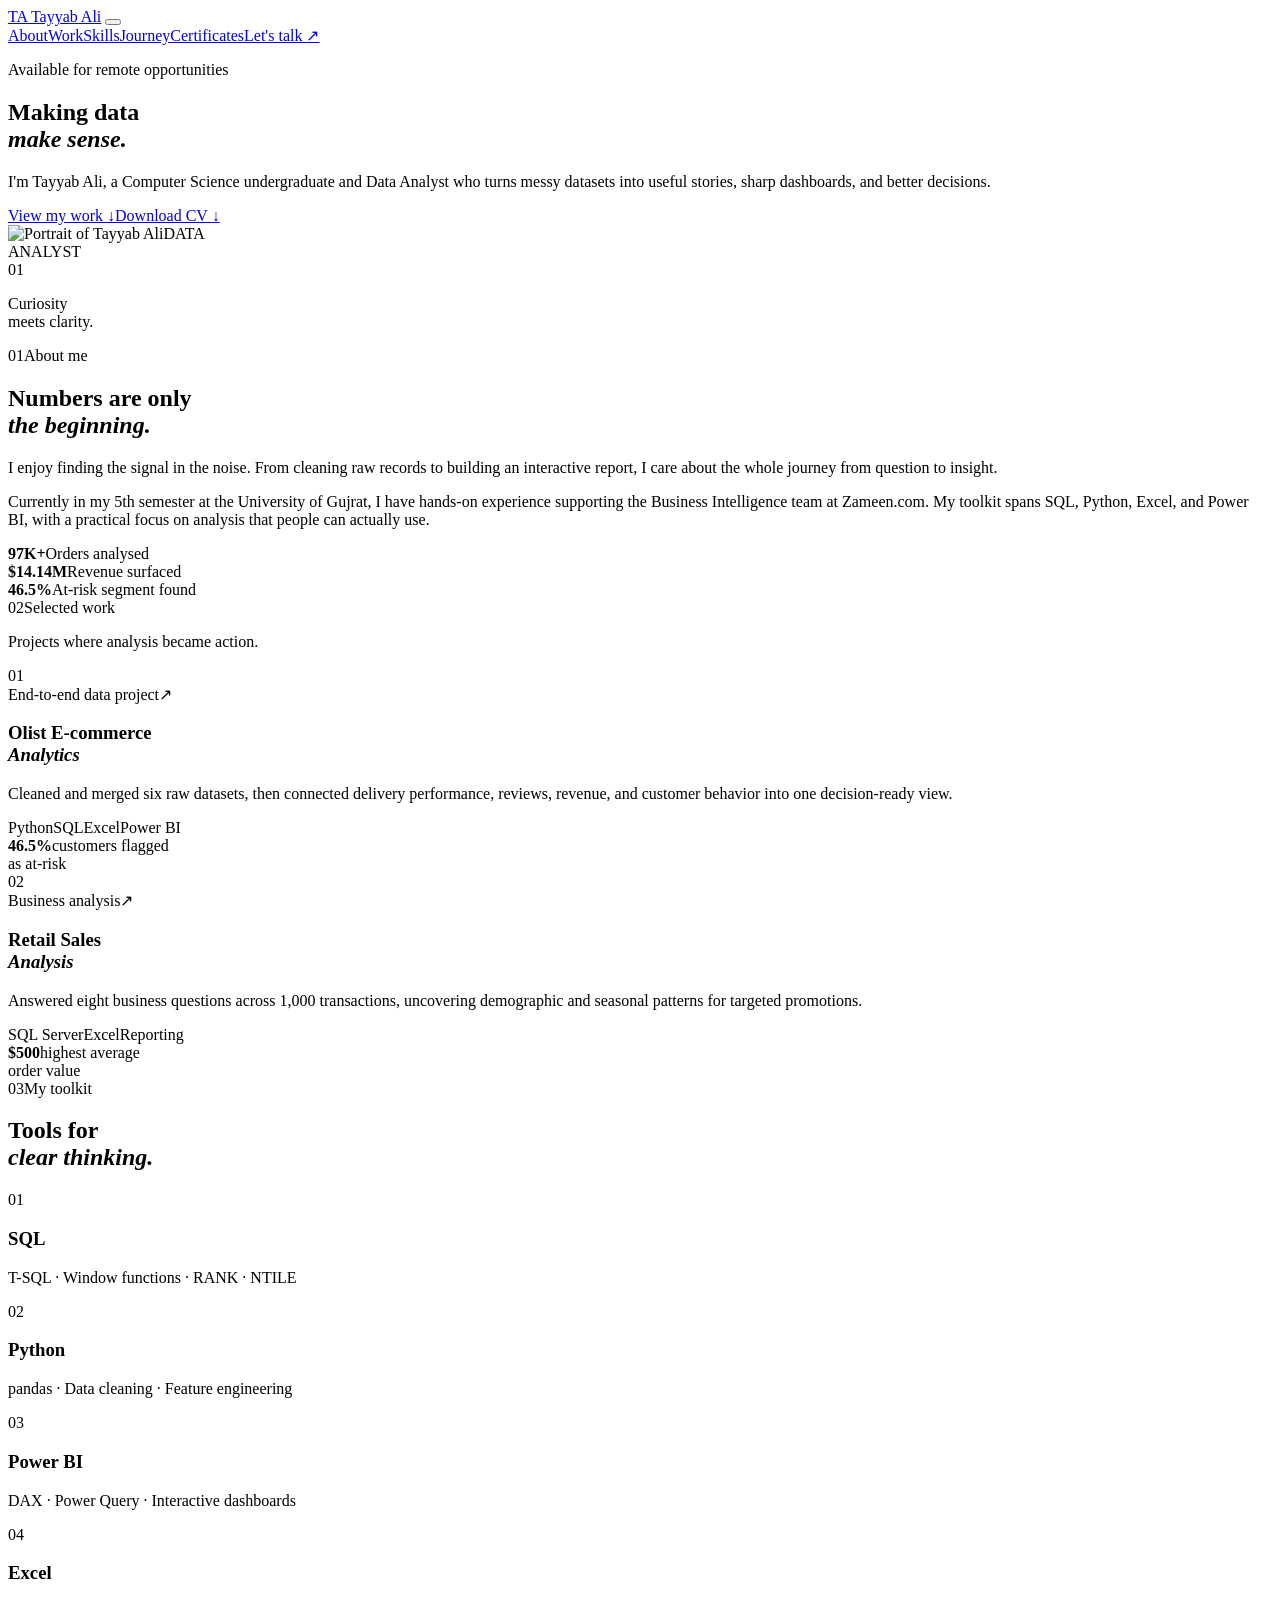
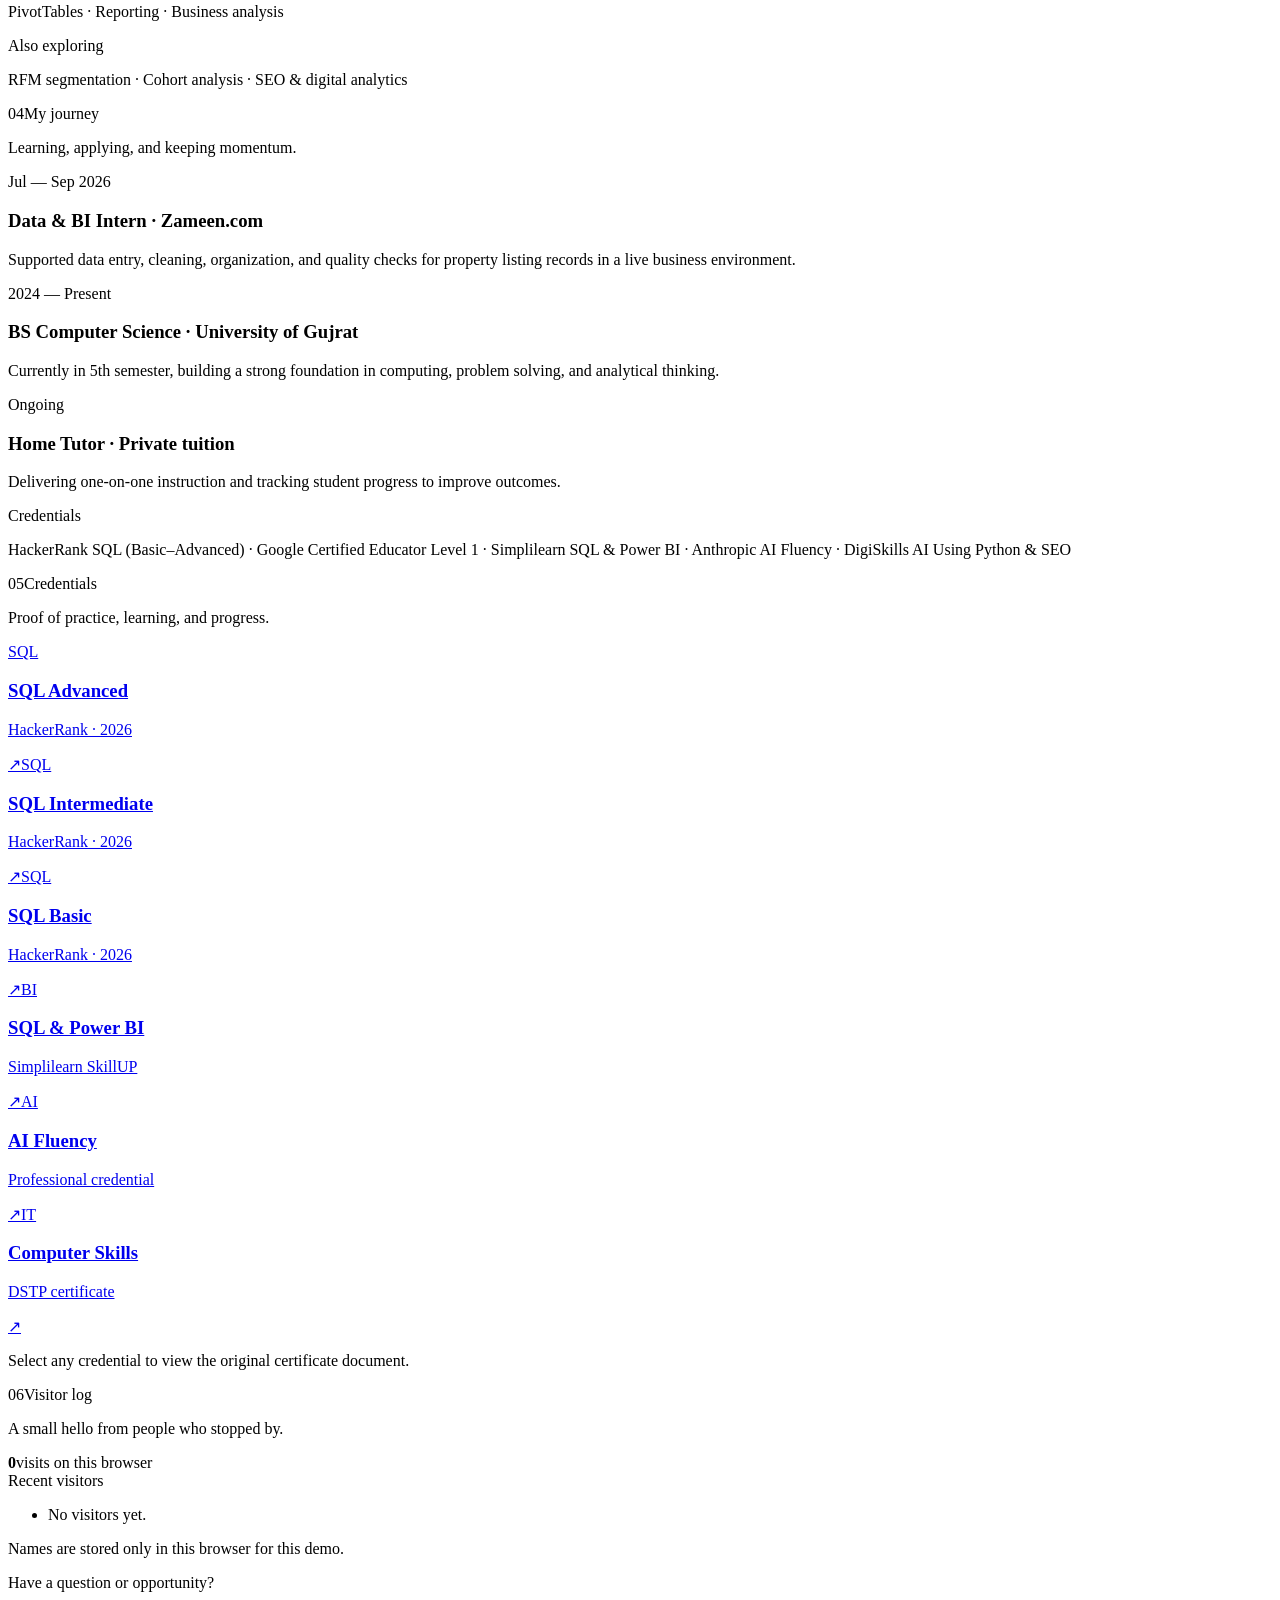
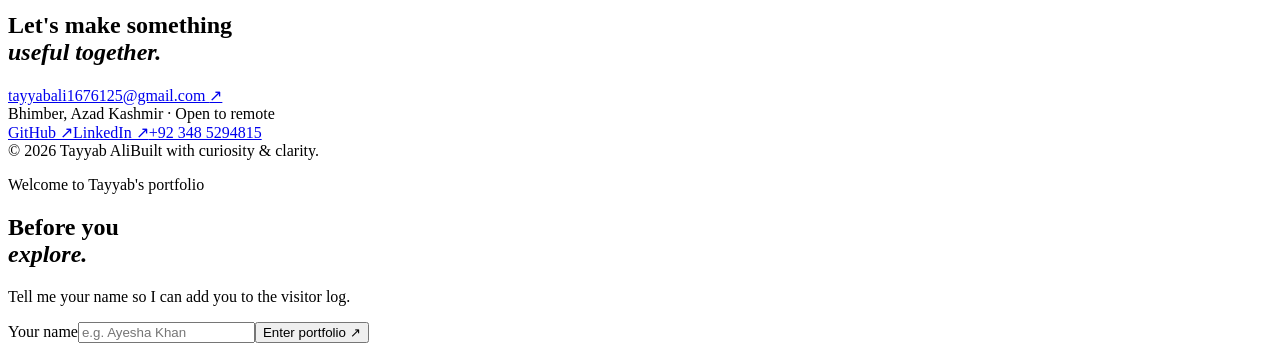
==== index.html @ 74855826 "Add files via upload" ====
<!doctype html>
<html lang="en">
<head>
  <meta charset="UTF-8">
  <meta name="viewport" content="width=device-width, initial-scale=1.0">
  <meta name="description" content="Tayyab Ali - Data Analyst portfolio. Turning business data into clear decisions with SQL, Python, Excel, and Power BI.">
  <title>Tayyab Ali | Data Analyst</title>
  <link rel="preconnect" href="https://fonts.googleapis.com">
  <link rel="preconnect" href="https://fonts.gstatic.com" crossorigin>
  <link href="https://fonts.googleapis.com/css2?family=DM+Mono:wght@400;500&family=Manrope:wght@400;500;600;700;800&display=swap" rel="stylesheet">
  <link rel="stylesheet" href="styles.css">
</head>
<body>
  <header class="site-header">
    <a class="brand" href="#top" aria-label="Tayyab Ali home"><span>TA</span> Tayyab Ali</a>
    <button class="menu-toggle" aria-label="Toggle navigation" aria-expanded="false"><span></span><span></span></button>
    <nav class="nav" aria-label="Primary navigation">
      <a href="#about">About</a><a href="#work">Work</a><a href="#skills">Skills</a><a href="#journey">Journey</a><a href="#certificates">Certificates</a><a class="nav-cta" href="#contact">Let's talk <span>↗</span></a>
    </nav>
  </header>

  <main id="top">
    <section class="hero section-grid">
      <div class="hero-copy reveal">
        <p class="eyebrow"><i></i> Available for remote opportunities</p>
        <h1>Making data<br><em>make sense.</em></h1>
        <p class="hero-intro">I'm Tayyab Ali, a Computer Science undergraduate and Data Analyst who turns messy datasets into useful stories, sharp dashboards, and better decisions.</p>
        <div class="hero-actions"><a class="button button-dark" href="#work">View my work <span>↓</span></a><a class="text-link" href="Tayyab-Ali-CV.txt" download>Download CV <span>↓</span></a></div>
      </div>
      <div class="hero-aside reveal reveal-delay">
        <div class="portrait"><img src="assets/profile.webp" alt="Portrait of Tayyab Ali"><span class="portrait-label">DATA<br>ANALYST</span></div>
        <div class="hero-note"><span>01</span><p>Curiosity<br>meets clarity.</p></div>
      </div>
    </section>

    <section id="about" class="about section-grid section-pad">
      <div class="section-label"><span>01</span><span>About me</span></div>
      <div class="about-content reveal"><h2>Numbers are only<br><em>the beginning.</em></h2><p class="lead">I enjoy finding the signal in the noise. From cleaning raw records to building an interactive report, I care about the whole journey from question to insight.</p><p>Currently in my 5th semester at the University of Gujrat, I have hands-on experience supporting the Business Intelligence team at Zameen.com. My toolkit spans SQL, Python, Excel, and Power BI, with a practical focus on analysis that people can actually use.</p><div class="facts"><div><strong>97K+</strong><span>Orders analysed</span></div><div><strong>$14.14M</strong><span>Revenue surfaced</span></div><div><strong>46.5%</strong><span>At-risk segment found</span></div></div></div>
    </section>

    <section id="work" class="work section-pad">
      <div class="section-heading"><div class="section-label"><span>02</span><span>Selected work</span></div><p>Projects where analysis became action.</p></div>
      <div class="project-list">
        <article class="project-card project-feature reveal"><div class="project-number">01</div><div class="project-main"><div class="project-top"><span class="project-type">End-to-end data project</span><span class="project-arrow">↗</span></div><h3>Olist E-commerce<br><em>Analytics</em></h3><p>Cleaned and merged six raw datasets, then connected delivery performance, reviews, revenue, and customer behavior into one decision-ready view.</p><div class="tags"><span>Python</span><span>SQL</span><span>Excel</span><span>Power BI</span></div></div><div class="project-stat"><strong>46.5%</strong><span>customers flagged<br>as at-risk</span></div></article>
        <article class="project-card reveal"><div class="project-number">02</div><div class="project-main"><div class="project-top"><span class="project-type">Business analysis</span><span class="project-arrow">↗</span></div><h3>Retail Sales<br><em>Analysis</em></h3><p>Answered eight business questions across 1,000 transactions, uncovering demographic and seasonal patterns for targeted promotions.</p><div class="tags"><span>SQL Server</span><span>Excel</span><span>Reporting</span></div></div><div class="project-stat"><strong>$500</strong><span>highest average<br>order value</span></div></article>
      </div>
    </section>

    <section id="skills" class="skills section-grid section-pad"><div class="section-label"><span>03</span><span>My toolkit</span></div><div class="skills-content reveal"><h2>Tools for<br><em>clear thinking.</em></h2><div class="skill-grid"><div class="skill-item"><span>01</span><h3>SQL</h3><p>T-SQL · Window functions · RANK · NTILE</p></div><div class="skill-item"><span>02</span><h3>Python</h3><p>pandas · Data cleaning · Feature engineering</p></div><div class="skill-item"><span>03</span><h3>Power BI</h3><p>DAX · Power Query · Interactive dashboards</p></div><div class="skill-item"><span>04</span><h3>Excel</h3><p>PivotTables · Reporting · Business analysis</p></div></div><div class="skill-foot"><span>Also exploring</span><p>RFM segmentation · Cohort analysis · SEO & digital analytics</p></div></div></section>

    <section id="journey" class="journey section-pad"><div class="section-heading"><div class="section-label"><span>04</span><span>My journey</span></div><p>Learning, applying, and keeping momentum.</p></div><div class="timeline"><div class="timeline-item reveal"><div class="timeline-date">Jul — Sep 2026</div><div><h3>Data & BI Intern <span>· Zameen.com</span></h3><p>Supported data entry, cleaning, organization, and quality checks for property listing records in a live business environment.</p></div></div><div class="timeline-item reveal"><div class="timeline-date">2024 — Present</div><div><h3>BS Computer Science <span>· University of Gujrat</span></h3><p>Currently in 5th semester, building a strong foundation in computing, problem solving, and analytical thinking.</p></div></div><div class="timeline-item reveal"><div class="timeline-date">Ongoing</div><div><h3>Home Tutor <span>· Private tuition</span></h3><p>Delivering one-on-one instruction and tracking student progress to improve outcomes.</p></div></div></div><div class="certifications"><span>Credentials</span><p>HackerRank SQL (Basic–Advanced) · Google Certified Educator Level 1 · Simplilearn SQL & Power BI · Anthropic AI Fluency · DigiSkills AI Using Python & SEO</p></div></section>

    <section id="certificates" class="certificates-section section-pad"><div class="section-heading"><div class="section-label"><span>05</span><span>Credentials</span></div><p>Proof of practice, learning, and progress.</p></div><div class="certificate-grid"><a class="certificate-card reveal" href="assets/certificates/sql_advanced%20certificate.pdf" target="_blank"><span class="certificate-icon">SQL</span><div><h3>SQL Advanced</h3><p>HackerRank · 2026</p></div><span class="certificate-arrow">↗</span></a><a class="certificate-card reveal" href="assets/certificates/sql_intermediate%20certificate.pdf" target="_blank"><span class="certificate-icon">SQL</span><div><h3>SQL Intermediate</h3><p>HackerRank · 2026</p></div><span class="certificate-arrow">↗</span></a><a class="certificate-card reveal" href="assets/certificates/sql_basic%20certificate.pdf" target="_blank"><span class="certificate-icon">SQL</span><div><h3>SQL Basic</h3><p>HackerRank · 2026</p></div><span class="certificate-arrow">↗</span></a><a class="certificate-card reveal" href="assets/certificates/certificate-h7gtkmq24g4x-1787638361.pdf" target="_blank"><span class="certificate-icon">BI</span><div><h3>SQL & Power BI</h3><p>Simplilearn SkillUP</p></div><span class="certificate-arrow">↗</span></a><a class="certificate-card reveal" href="assets/certificates/10654270_11001228_1787763494050.pdf" target="_blank"><span class="certificate-icon">AI</span><div><h3>AI Fluency</h3><p>Professional credential</p></div><span class="certificate-arrow">↗</span></a><a class="certificate-card reveal" href="assets/certificates/DSTP_Certificate_%20DQWJHRJMK.pdf" target="_blank"><span class="certificate-icon">IT</span><div><h3>Computer Skills</h3><p>DSTP certificate</p></div><span class="certificate-arrow">↗</span></a></div><p class="certificate-note">Select any credential to view the original certificate document.</p></section>
    <section id="visitors" class="visitors section-pad"><div class="section-heading"><div class="section-label"><span>06</span><span>Visitor log</span></div><p>A small hello from people who stopped by.</p></div><div class="visitor-panel reveal"><div class="visitor-total"><strong id="visit-count">0</strong><span>visits on this browser</span></div><div class="visitor-list-wrap"><span class="visitor-caption">Recent visitors</span><ul id="visitor-list"><li>No visitors yet.</li></ul></div><p class="visitor-note">Names are stored only in this browser for this demo.</p></div></section>
    <section id="contact" class="contact section-pad"><div class="contact-inner reveal"><p class="eyebrow"><i></i> Have a question or opportunity?</p><h2>Let's make something<br><em>useful together.</em></h2><a class="email-link" href="mailto:tayyabali1676125@gmail.com">tayyabali1676125@gmail.com <span>↗</span></a><div class="contact-meta"><span>Bhimber, Azad Kashmir · Open to remote</span><div><a href="https://github.com/Tayyabali-analyst" target="_blank" rel="noreferrer">GitHub ↗</a><a href="https://linkedin.com/in/tayyab-ali-analyst" target="_blank" rel="noreferrer">LinkedIn ↗</a><a href="tel:+923485294815">+92 348 5294815</a></div></div></div></section>
  </main>
  <footer><span>© 2026 Tayyab Ali</span><span>Built with curiosity & clarity.</span></footer>
  <div class="welcome-gate" id="welcome-gate" role="dialog" aria-modal="true" aria-labelledby="welcome-title"><div class="welcome-card"><p class="eyebrow"><i></i> Welcome to Tayyab's portfolio</p><h2 id="welcome-title">Before you<br><em>explore.</em></h2><p>Tell me your name so I can add you to the visitor log.</p><form id="visitor-form"><label for="visitor-name">Your name</label><input id="visitor-name" name="visitorName" type="text" maxlength="40" autocomplete="name" placeholder="e.g. Ayesha Khan" required><button class="button button-dark" type="submit">Enter portfolio <span>↗</span></button></form></div></div>
  <script src="script.js"></script>
</body>
</html>
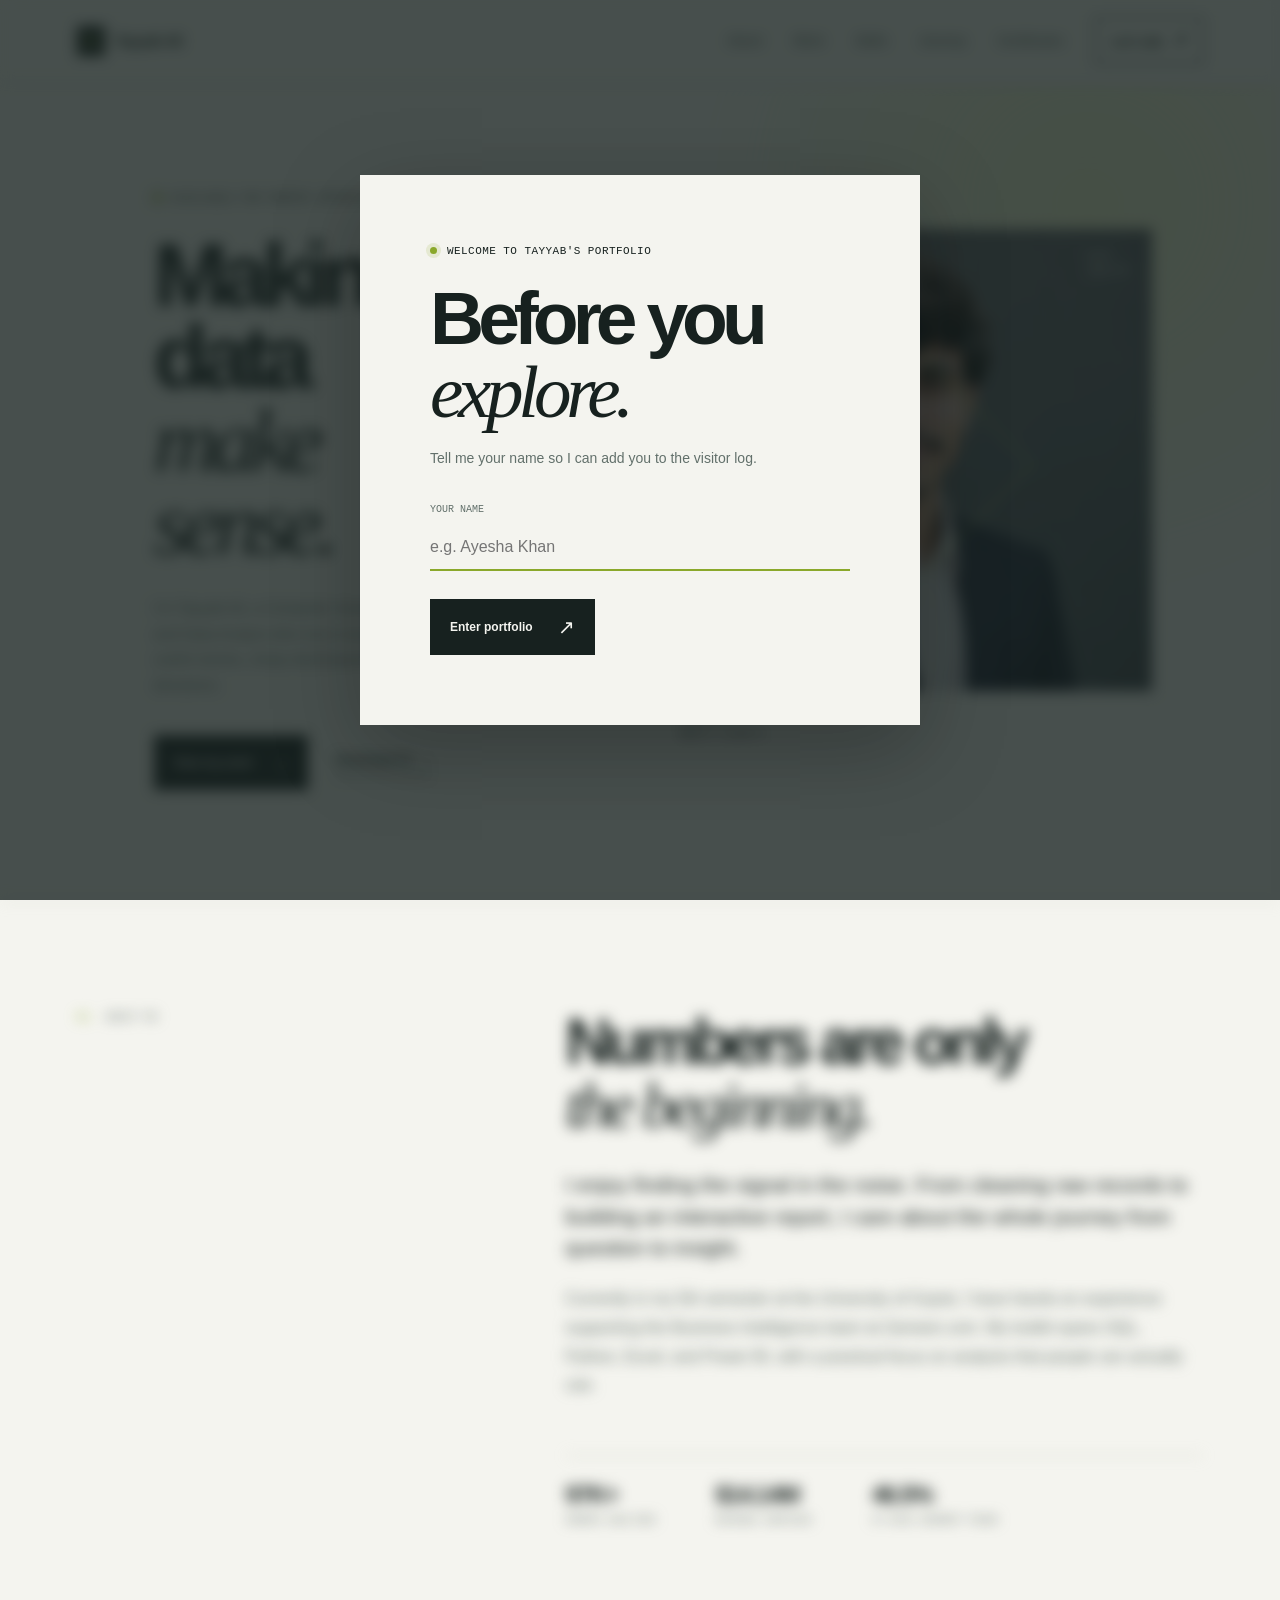
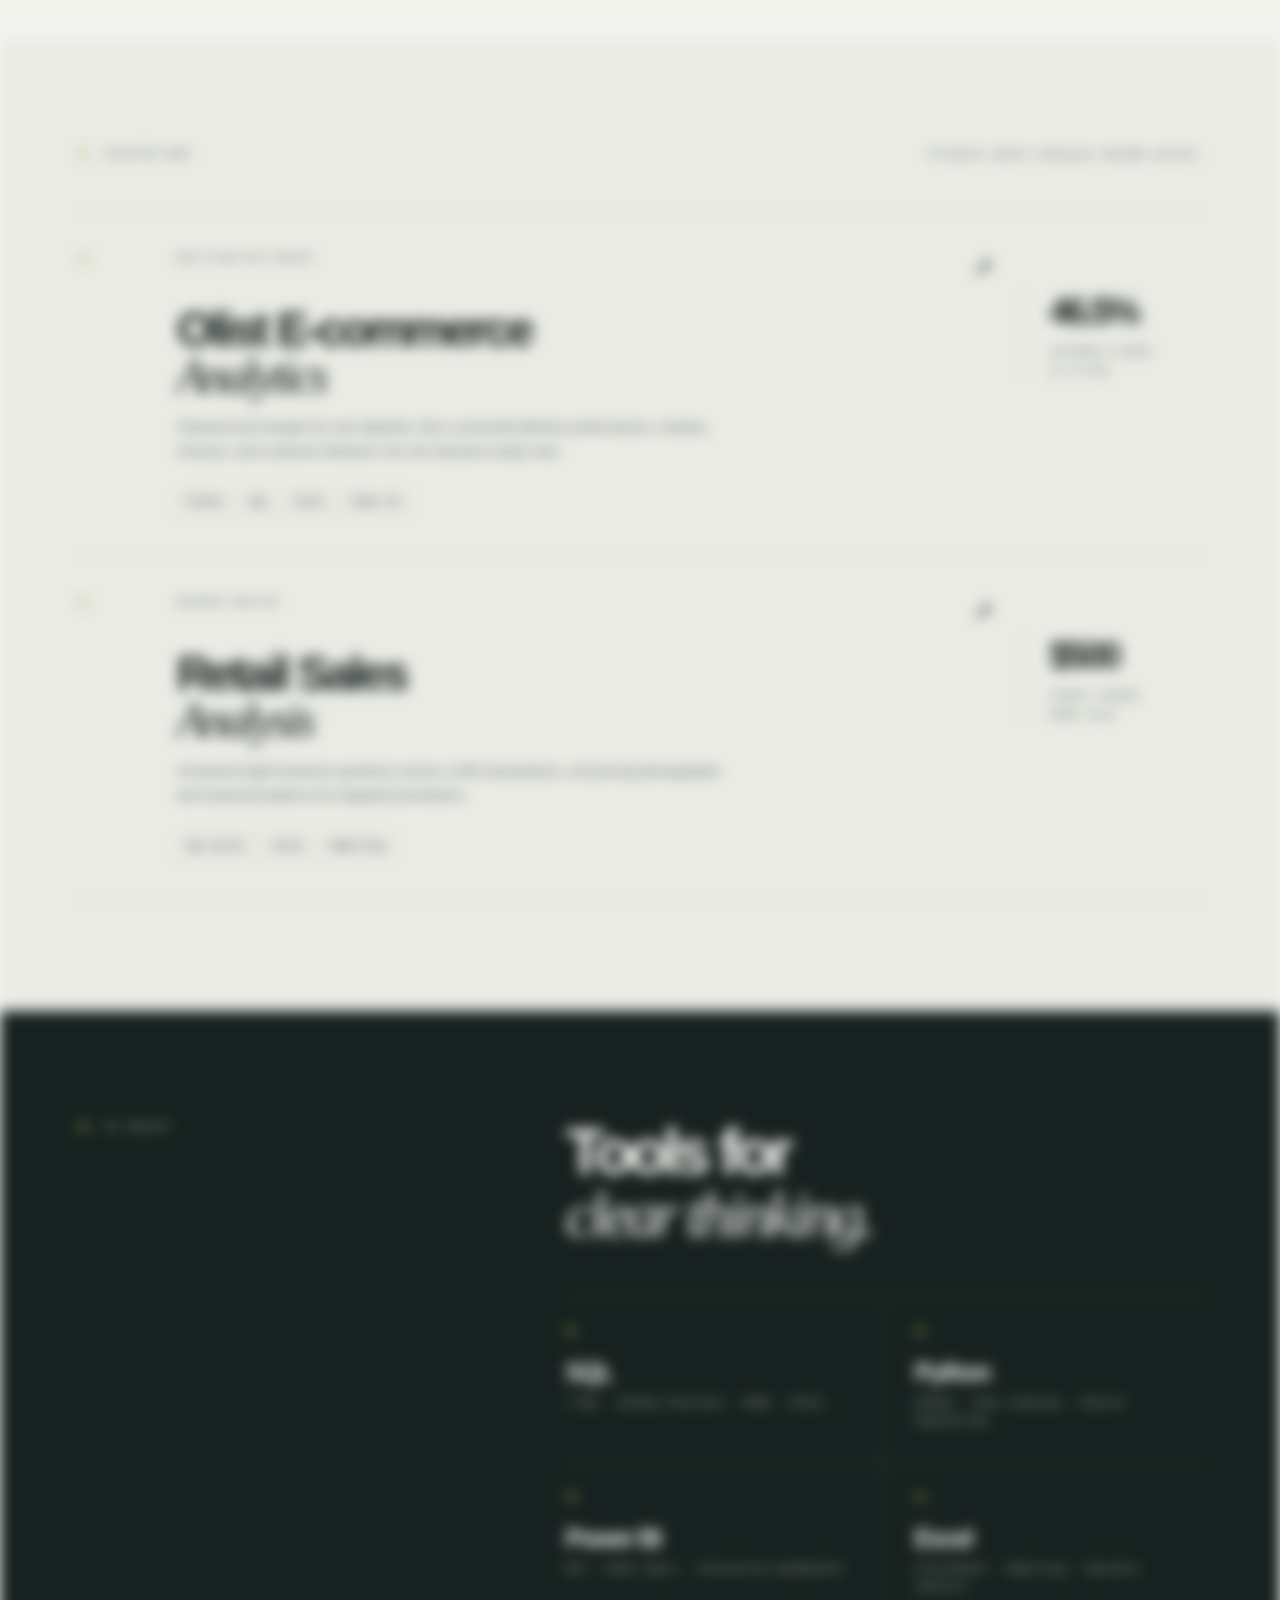
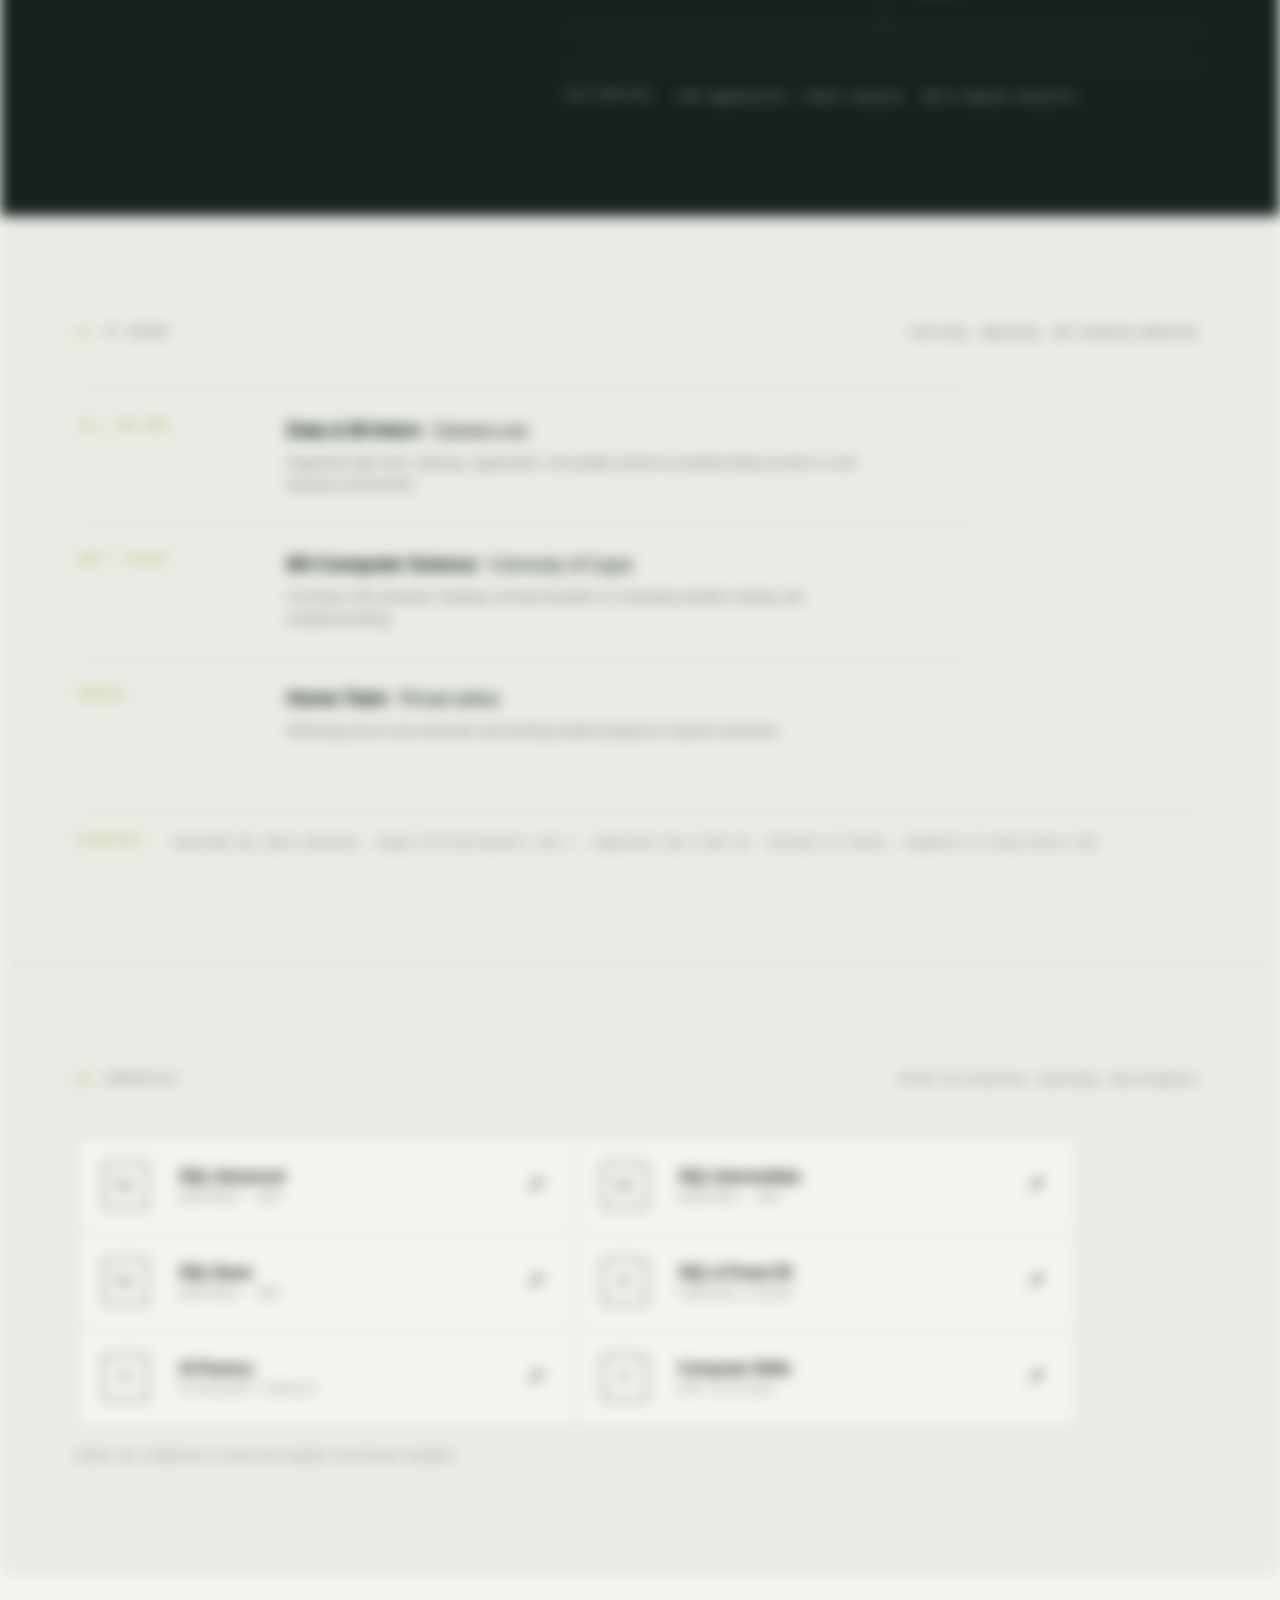
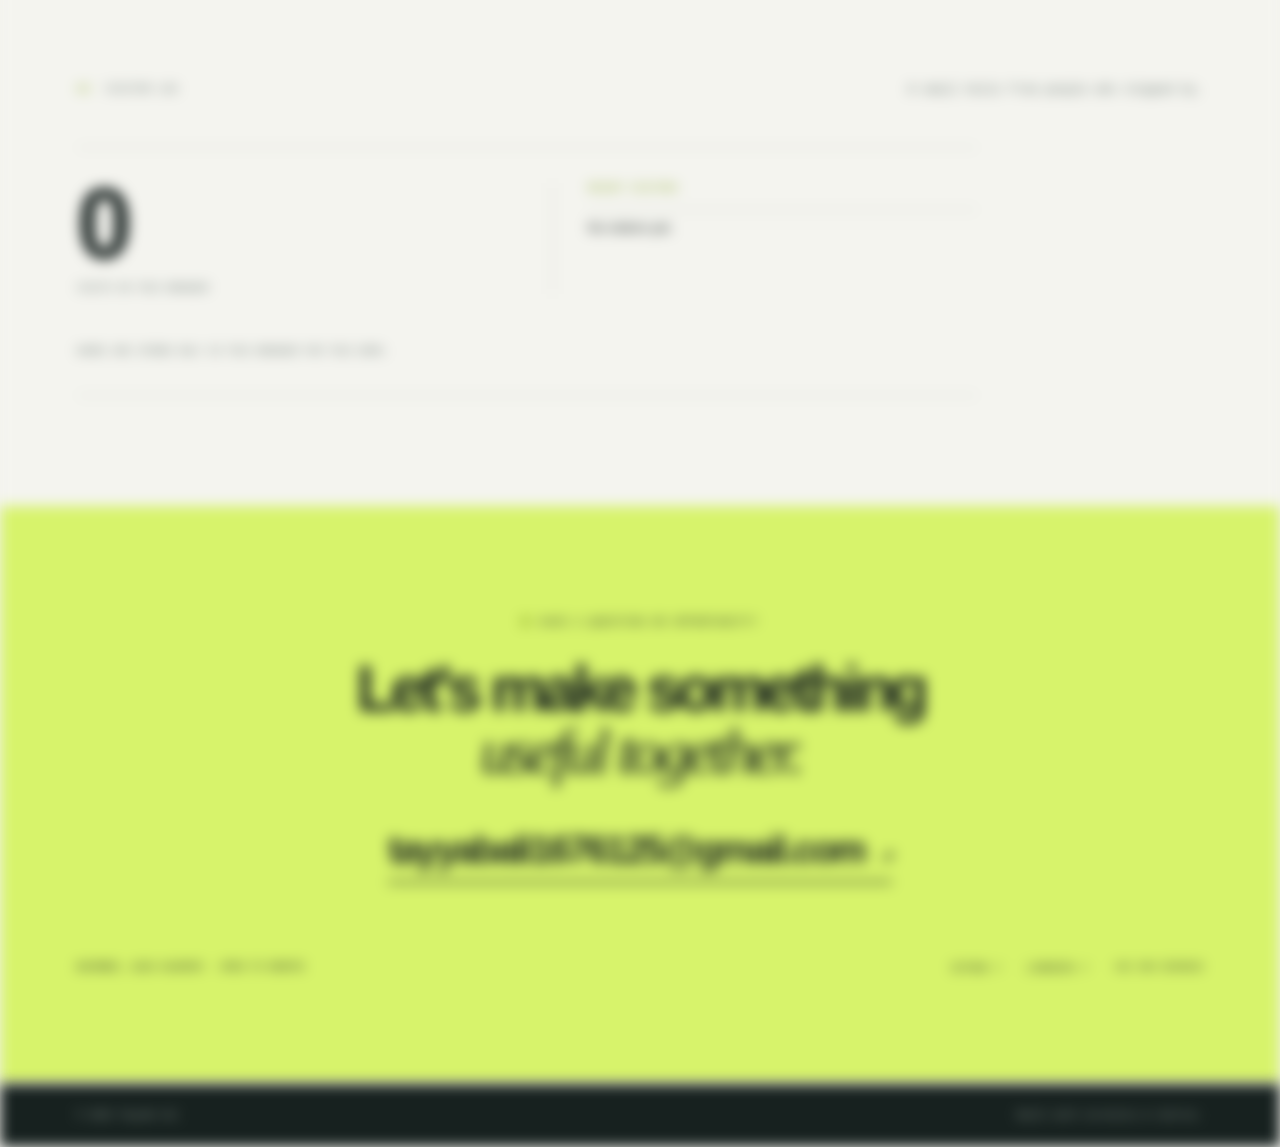
==== commit 1403a22a: "Add dynamic content and admin CMS" ====
--- a/index.html
+++ b/index.html
@@ -1,61 +1,17 @@
-<!doctype html>
-<html lang="en">
-<head>
-  <meta charset="UTF-8">
-  <meta name="viewport" content="width=device-width, initial-scale=1.0">
-  <meta name="description" content="Tayyab Ali - Data Analyst portfolio. Turning business data into clear decisions with SQL, Python, Excel, and Power BI.">
-  <title>Tayyab Ali | Data Analyst</title>
-  <link rel="preconnect" href="https://fonts.googleapis.com">
-  <link rel="preconnect" href="https://fonts.gstatic.com" crossorigin>
-  <link href="https://fonts.googleapis.com/css2?family=DM+Mono:wght@400;500&family=Manrope:wght@400;500;600;700;800&display=swap" rel="stylesheet">
-  <link rel="stylesheet" href="styles.css">
-</head>
-<body>
-  <header class="site-header">
-    <a class="brand" href="#top" aria-label="Tayyab Ali home"><span>TA</span> Tayyab Ali</a>
-    <button class="menu-toggle" aria-label="Toggle navigation" aria-expanded="false"><span></span><span></span></button>
-    <nav class="nav" aria-label="Primary navigation">
-      <a href="#about">About</a><a href="#work">Work</a><a href="#skills">Skills</a><a href="#journey">Journey</a><a href="#certificates">Certificates</a><a class="nav-cta" href="#contact">Let's talk <span>↗</span></a>
-    </nav>
-  </header>
-
-  <main id="top">
-    <section class="hero section-grid">
-      <div class="hero-copy reveal">
-        <p class="eyebrow"><i></i> Available for remote opportunities</p>
-        <h1>Making data<br><em>make sense.</em></h1>
-        <p class="hero-intro">I'm Tayyab Ali, a Computer Science undergraduate and Data Analyst who turns messy datasets into useful stories, sharp dashboards, and better decisions.</p>
-        <div class="hero-actions"><a class="button button-dark" href="#work">View my work <span>↓</span></a><a class="text-link" href="Tayyab-Ali-CV.txt" download>Download CV <span>↓</span></a></div>
-      </div>
-      <div class="hero-aside reveal reveal-delay">
-        <div class="portrait"><img src="assets/profile.webp" alt="Portrait of Tayyab Ali"><span class="portrait-label">DATA<br>ANALYST</span></div>
-        <div class="hero-note"><span>01</span><p>Curiosity<br>meets clarity.</p></div>
-      </div>
-    </section>
-
-    <section id="about" class="about section-grid section-pad">
-      <div class="section-label"><span>01</span><span>About me</span></div>
-      <div class="about-content reveal"><h2>Numbers are only<br><em>the beginning.</em></h2><p class="lead">I enjoy finding the signal in the noise. From cleaning raw records to building an interactive report, I care about the whole journey from question to insight.</p><p>Currently in my 5th semester at the University of Gujrat, I have hands-on experience supporting the Business Intelligence team at Zameen.com. My toolkit spans SQL, Python, Excel, and Power BI, with a practical focus on analysis that people can actually use.</p><div class="facts"><div><strong>97K+</strong><span>Orders analysed</span></div><div><strong>$14.14M</strong><span>Revenue surfaced</span></div><div><strong>46.5%</strong><span>At-risk segment found</span></div></div></div>
-    </section>
-
-    <section id="work" class="work section-pad">
-      <div class="section-heading"><div class="section-label"><span>02</span><span>Selected work</span></div><p>Projects where analysis became action.</p></div>
-      <div class="project-list">
-        <article class="project-card project-feature reveal"><div class="project-number">01</div><div class="project-main"><div class="project-top"><span class="project-type">End-to-end data project</span><span class="project-arrow">↗</span></div><h3>Olist E-commerce<br><em>Analytics</em></h3><p>Cleaned and merged six raw datasets, then connected delivery performance, reviews, revenue, and customer behavior into one decision-ready view.</p><div class="tags"><span>Python</span><span>SQL</span><span>Excel</span><span>Power BI</span></div></div><div class="project-stat"><strong>46.5%</strong><span>customers flagged<br>as at-risk</span></div></article>
-        <article class="project-card reveal"><div class="project-number">02</div><div class="project-main"><div class="project-top"><span class="project-type">Business analysis</span><span class="project-arrow">↗</span></div><h3>Retail Sales<br><em>Analysis</em></h3><p>Answered eight business questions across 1,000 transactions, uncovering demographic and seasonal patterns for targeted promotions.</p><div class="tags"><span>SQL Server</span><span>Excel</span><span>Reporting</span></div></div><div class="project-stat"><strong>$500</strong><span>highest average<br>order value</span></div></article>
-      </div>
-    </section>
-
-    <section id="skills" class="skills section-grid section-pad"><div class="section-label"><span>03</span><span>My toolkit</span></div><div class="skills-content reveal"><h2>Tools for<br><em>clear thinking.</em></h2><div class="skill-grid"><div class="skill-item"><span>01</span><h3>SQL</h3><p>T-SQL · Window functions · RANK · NTILE</p></div><div class="skill-item"><span>02</span><h3>Python</h3><p>pandas · Data cleaning · Feature engineering</p></div><div class="skill-item"><span>03</span><h3>Power BI</h3><p>DAX · Power Query · Interactive dashboards</p></div><div class="skill-item"><span>04</span><h3>Excel</h3><p>PivotTables · Reporting · Business analysis</p></div></div><div class="skill-foot"><span>Also exploring</span><p>RFM segmentation · Cohort analysis · SEO & digital analytics</p></div></div></section>
-
-    <section id="journey" class="journey section-pad"><div class="section-heading"><div class="section-label"><span>04</span><span>My journey</span></div><p>Learning, applying, and keeping momentum.</p></div><div class="timeline"><div class="timeline-item reveal"><div class="timeline-date">Jul — Sep 2026</div><div><h3>Data & BI Intern <span>· Zameen.com</span></h3><p>Supported data entry, cleaning, organization, and quality checks for property listing records in a live business environment.</p></div></div><div class="timeline-item reveal"><div class="timeline-date">2024 — Present</div><div><h3>BS Computer Science <span>· University of Gujrat</span></h3><p>Currently in 5th semester, building a strong foundation in computing, problem solving, and analytical thinking.</p></div></div><div class="timeline-item reveal"><div class="timeline-date">Ongoing</div><div><h3>Home Tutor <span>· Private tuition</span></h3><p>Delivering one-on-one instruction and tracking student progress to improve outcomes.</p></div></div></div><div class="certifications"><span>Credentials</span><p>HackerRank SQL (Basic–Advanced) · Google Certified Educator Level 1 · Simplilearn SQL & Power BI · Anthropic AI Fluency · DigiSkills AI Using Python & SEO</p></div></section>
-
-    <section id="certificates" class="certificates-section section-pad"><div class="section-heading"><div class="section-label"><span>05</span><span>Credentials</span></div><p>Proof of practice, learning, and progress.</p></div><div class="certificate-grid"><a class="certificate-card reveal" href="assets/certificates/sql_advanced%20certificate.pdf" target="_blank"><span class="certificate-icon">SQL</span><div><h3>SQL Advanced</h3><p>HackerRank · 2026</p></div><span class="certificate-arrow">↗</span></a><a class="certificate-card reveal" href="assets/certificates/sql_intermediate%20certificate.pdf" target="_blank"><span class="certificate-icon">SQL</span><div><h3>SQL Intermediate</h3><p>HackerRank · 2026</p></div><span class="certificate-arrow">↗</span></a><a class="certificate-card reveal" href="assets/certificates/sql_basic%20certificate.pdf" target="_blank"><span class="certificate-icon">SQL</span><div><h3>SQL Basic</h3><p>HackerRank · 2026</p></div><span class="certificate-arrow">↗</span></a><a class="certificate-card reveal" href="assets/certificates/certificate-h7gtkmq24g4x-1787638361.pdf" target="_blank"><span class="certificate-icon">BI</span><div><h3>SQL & Power BI</h3><p>Simplilearn SkillUP</p></div><span class="certificate-arrow">↗</span></a><a class="certificate-card reveal" href="assets/certificates/10654270_11001228_1787763494050.pdf" target="_blank"><span class="certificate-icon">AI</span><div><h3>AI Fluency</h3><p>Professional credential</p></div><span class="certificate-arrow">↗</span></a><a class="certificate-card reveal" href="assets/certificates/DSTP_Certificate_%20DQWJHRJMK.pdf" target="_blank"><span class="certificate-icon">IT</span><div><h3>Computer Skills</h3><p>DSTP certificate</p></div><span class="certificate-arrow">↗</span></a></div><p class="certificate-note">Select any credential to view the original certificate document.</p></section>
-    <section id="visitors" class="visitors section-pad"><div class="section-heading"><div class="section-label"><span>06</span><span>Visitor log</span></div><p>A small hello from people who stopped by.</p></div><div class="visitor-panel reveal"><div class="visitor-total"><strong id="visit-count">0</strong><span>visits on this browser</span></div><div class="visitor-list-wrap"><span class="visitor-caption">Recent visitors</span><ul id="visitor-list"><li>No visitors yet.</li></ul></div><p class="visitor-note">Names are stored only in this browser for this demo.</p></div></section>
-    <section id="contact" class="contact section-pad"><div class="contact-inner reveal"><p class="eyebrow"><i></i> Have a question or opportunity?</p><h2>Let's make something<br><em>useful together.</em></h2><a class="email-link" href="mailto:tayyabali1676125@gmail.com">tayyabali1676125@gmail.com <span>↗</span></a><div class="contact-meta"><span>Bhimber, Azad Kashmir · Open to remote</span><div><a href="https://github.com/Tayyabali-analyst" target="_blank" rel="noreferrer">GitHub ↗</a><a href="https://linkedin.com/in/tayyab-ali-analyst" target="_blank" rel="noreferrer">LinkedIn ↗</a><a href="tel:+923485294815">+92 348 5294815</a></div></div></div></section>
-  </main>
-  <footer><span>© 2026 Tayyab Ali</span><span>Built with curiosity & clarity.</span></footer>
-  <div class="welcome-gate" id="welcome-gate" role="dialog" aria-modal="true" aria-labelledby="welcome-title"><div class="welcome-card"><p class="eyebrow"><i></i> Welcome to Tayyab's portfolio</p><h2 id="welcome-title">Before you<br><em>explore.</em></h2><p>Tell me your name so I can add you to the visitor log.</p><form id="visitor-form"><label for="visitor-name">Your name</label><input id="visitor-name" name="visitorName" type="text" maxlength="40" autocomplete="name" placeholder="e.g. Ayesha Khan" required><button class="button button-dark" type="submit">Enter portfolio <span>↗</span></button></form></div></div>
-  <script src="script.js"></script>
-</body>
+<!doctype html>
+<html lang="en">
+<head>
+  <meta charset="UTF-8">
+  <meta name="viewport" content="width=device-width, initial-scale=1.0">
+  <meta name="description" content="">
+  <title></title>
+  <link rel="preconnect" href="https://fonts.googleapis.com">
+  <link rel="preconnect" href="https://fonts.gstatic.com" crossorigin>
+  <link href="https://fonts.googleapis.com/css2?family=DM+Mono:wght@400;500&family=Manrope:wght@400;500;600;700;800&display=swap" rel="stylesheet">
+  <link rel="stylesheet" href="styles.css">
+</head>
+<body>
+  <div id="site-root"></div>
+  <script src="script.js"></script>
+</body>
 </html>
--- a/styles.css
+++ b/styles.css
@@ -0,0 +1,4 @@
+ .portrait img{width:100%;height:100%;object-fit:cover;object-position:center 20%;opacity:.82;filter:grayscale(18%)}.certificates-section{background:#e9ebe4;border-top:1px solid var(--line)}.certificate-grid{display:grid;grid-template-columns:repeat(2,1fr);gap:1px;background:var(--line);border:1px solid var(--line);max-width:1000px}.certificate-card{background:var(--paper);display:grid;grid-template-columns:58px 1fr 25px;gap:18px;align-items:center;padding:25px}.certificate-card:hover{background:var(--lime)}.certificate-icon{width:45px;height:45px;border:1px solid var(--ink);display:grid;place-items:center;font:11px 'DM Mono',monospace}.certificate-card h3{font-size:16px;letter-spacing:-.04em;margin:0 0 6px}.certificate-card p{font:10px 'DM Mono',monospace;color:var(--muted);margin:0}.certificate-arrow{font-size:22px}.certificate-note{font:10px 'DM Mono',monospace;color:var(--muted);margin:25px 0 0}@media(max-width:700px){.certificate-grid{grid-template-columns:1fr}.certificate-card{padding:20px}}
+ .welcome-gate{align-items:flex-start;overflow:auto}.welcome-card{margin:auto}
+body.gate-open .site-header,body.gate-open main,body.gate-open footer{filter:blur(7px)}.welcome-gate{position:fixed;inset:0;background:rgba(23,33,31,.78);display:flex;align-items:center;justify-content:center;padding:20px;z-index:20;opacity:1;transition:opacity .35s ease}.welcome-gate.hidden{opacity:0;pointer-events:none}.welcome-card{background:var(--paper);width:min(560px,100%);padding:clamp(32px,7vw,70px);box-shadow:0 24px 80px rgba(0,0,0,.25)}.welcome-card h2{font-size:clamp(45px,8vw,75px);margin:25px 0 18px}.welcome-card>p:not(.eyebrow){color:var(--muted);font-size:14px;line-height:1.6}.welcome-card form{display:flex;flex-direction:column;gap:10px;margin-top:35px}.welcome-card label{font:10px 'DM Mono',monospace;text-transform:uppercase;color:var(--muted)}.welcome-card input{font:16px Manrope,sans-serif;border:0;border-bottom:1px solid var(--ink);background:transparent;padding:13px 0;outline:0}.welcome-card input:focus{border-bottom:2px solid #8aa82b}.welcome-card button{border:0;cursor:pointer;align-self:flex-start;margin-top:18px}.visitors{background:var(--paper);border-top:1px solid var(--line)}.visitor-panel{display:grid;grid-template-columns:1fr 1fr;gap:50px;max-width:900px;border-top:1px solid var(--line);border-bottom:1px solid var(--line);padding:35px 0}.visitor-total{display:flex;flex-direction:column;justify-content:center}.visitor-total strong{font-size:clamp(58px,8vw,100px);line-height:.8;letter-spacing:-.1em}.visitor-total span,.visitor-caption,.visitor-note{font:10px 'DM Mono',monospace;text-transform:uppercase;color:var(--muted);margin-top:20px}.visitor-list-wrap{border-left:1px solid var(--line);padding-left:35px}.visitor-caption{display:block;margin:0 0 15px;color:#8aa82b}.visitor-list-wrap ul{padding:0;margin:0;list-style:none}.visitor-list-wrap li{border-top:1px solid var(--line);padding:10px 0;font-size:13px}.visitor-note{grid-column:1/-1;margin:0;line-height:1.6}@media(max-width:700px){.visitor-panel{grid-template-columns:1fr;gap:30px}.visitor-list-wrap{border-left:0;border-top:1px solid var(--line);padding:25px 0 0}.visitor-note{grid-column:auto}}
+:root{--ink:#17211f;--muted:#62706b;--paper:#f4f4ef;--lime:#d7f36b;--line:#cdd2c9;--white:#fff}*{box-sizing:border-box}html{scroll-behavior:smooth}body{margin:0;background:var(--paper);color:var(--ink);font-family:Manrope, sans-serif}a{color:inherit;text-decoration:none}.site-header{height:82px;display:flex;align-items:center;justify-content:space-between;padding:0 6vw;border-bottom:1px solid var(--line);background:rgba(244,244,239,.9);backdrop-filter:blur(12px);position:sticky;top:0;z-index:10}.brand{font-size:15px;font-weight:800;letter-spacing:-.04em;display:flex;align-items:center;gap:10px}.brand span{background:var(--ink);color:var(--lime);font-size:11px;padding:9px 7px;letter-spacing:0}.nav{display:flex;align-items:center;gap:32px;font-size:12px;font-weight:700}.nav a:not(.nav-cta){color:var(--muted)}.nav a:hover,.nav a:not(.nav-cta):focus{color:var(--ink)}.nav-cta{border:1px solid var(--ink);padding:12px 15px}.nav-cta span,.text-link span,.email-link span{font-size:17px;margin-left:7px}.menu-toggle{display:none;border:0;background:none}.section-grid{display:grid;grid-template-columns:1fr 1.65fr;gap:8vw}.section-pad{padding:110px 6vw}.hero{min-height:calc(100vh - 82px);padding:8vh 10vw 8vh 12vw;align-items:center;background:radial-gradient(circle at 85% 15%,rgba(215,243,107,.27),transparent 30%)}.eyebrow{font:500 11px 'DM Mono',monospace;text-transform:uppercase;letter-spacing:.04em;display:flex;align-items:center;gap:10px}.eyebrow i{display:block;width:7px;height:7px;background:#8aa82b;border-radius:50%;box-shadow:0 0 0 4px rgba(138,168,43,.15)}h1,h2,h3,p{margin-top:0}h1{font-size:clamp(55px,7vw,105px);line-height:.92;letter-spacing:-.09em;margin:30px 0;font-weight:800}em{font-family:Georgia,serif;font-weight:400;letter-spacing:-.07em}.hero-intro{max-width:475px;line-height:1.7;color:var(--muted);font-size:15px}.hero-actions{display:flex;align-items:center;gap:28px;margin-top:38px}.button{display:inline-flex;gap:25px;align-items:center;padding:16px 20px;font-size:12px;font-weight:800}.button-dark{color:var(--paper);background:var(--ink)}.button-dark span{font-size:20px;font-weight:400}.text-link{font-size:12px;font-weight:800;border-bottom:1px solid var(--ink);padding-bottom:6px}.hero-aside{position:relative;max-width:500px;justify-self:end;width:100%}.portrait{aspect-ratio:1.08;background:var(--ink);display:flex;align-items:center;justify-content:center;position:relative;overflow:hidden}.portrait:before,.portrait:after{content:'';position:absolute;border:1px solid rgba(215,243,107,.25);width:70%;height:70%;transform:rotate(45deg)}.portrait:after{width:38%;height:38%;border-color:var(--lime)}.portrait-mark{font-size:clamp(70px,11vw,150px);font-weight:800;letter-spacing:-.1em;color:var(--lime);position:relative;z-index:1}.portrait-label{position:absolute;right:22px;top:20px;color:var(--paper);font:10px 'DM Mono',monospace;line-height:1.5;z-index:1}.hero-note{display:flex;gap:14px;margin-top:18px;font:11px 'DM Mono',monospace;text-transform:uppercase}.hero-note span{color:#8aa82b}.hero-note p{line-height:1.5}.section-label{display:flex;gap:15px;align-items:flex-start;font:11px 'DM Mono',monospace;text-transform:uppercase;color:var(--muted)}.section-label span:first-child{color:#8aa82b}.about{border-top:1px solid var(--line)}h2{font-size:clamp(42px,5vw,72px);line-height:.98;letter-spacing:-.08em;margin-bottom:32px}.about-content{max-width:700px}.lead{font-size:21px;line-height:1.5;max-width:650px}.about-content>p:not(.lead){color:var(--muted);line-height:1.8;max-width:620px}.facts{border-top:1px solid var(--line);display:flex;gap:60px;margin-top:55px;padding-top:25px}.facts div{display:flex;flex-direction:column;gap:5px}.facts strong{font-size:24px;letter-spacing:-.06em}.facts span,.project-stat span{font:10px 'DM Mono',monospace;text-transform:uppercase;color:var(--muted);line-height:1.4}.work,.journey{background:#e9ebe4}.section-heading{display:flex;justify-content:space-between;align-items:flex-start;margin-bottom:50px}.section-heading>p{font:12px 'DM Mono',monospace;color:var(--muted);margin:0}.project-card{display:grid;grid-template-columns:70px 1fr 180px;gap:30px;padding:40px 0;border-top:1px solid var(--line);align-items:start}.project-card:last-child{border-bottom:1px solid var(--line)}.project-number{font:11px 'DM Mono',monospace;color:#8aa82b}.project-top{display:flex;justify-content:space-between}.project-type{font:10px 'DM Mono',monospace;text-transform:uppercase;color:var(--muted)}.project-arrow{font-size:25px}.project-card h3{font-size:clamp(28px,4vw,48px);line-height:.95;letter-spacing:-.07em;margin:25px 0 18px}.project-card p{color:var(--muted);font-size:14px;line-height:1.7;max-width:570px}.tags{display:flex;gap:7px;flex-wrap:wrap;margin-top:25px}.tags span{font:10px 'DM Mono',monospace;border:1px solid var(--line);padding:7px 9px}.project-stat{border-left:1px solid var(--line);padding-left:25px;margin-top:38px}.project-stat strong{font-size:37px;letter-spacing:-.09em;display:block;margin-bottom:8px}.skills{background:var(--ink);color:var(--paper)}.skills .section-label,.skills .skill-foot span{color:#aeb8ae}.skills .section-label span:first-child{color:var(--lime)}.skills-content{max-width:800px}.skill-grid{display:grid;grid-template-columns:1fr 1fr;border-top:1px solid #40504a;margin-top:50px}.skill-item{padding:22px 20px 22px 0;border-bottom:1px solid #40504a}.skill-item:nth-child(odd){border-right:1px solid #40504a}.skill-item:nth-child(even){padding-left:30px}.skill-item>span{font:10px 'DM Mono',monospace;color:var(--lime)}.skill-item h3{font-size:25px;margin:20px 0 8px;letter-spacing:-.06em}.skill-item p,.skill-foot p{font:11px 'DM Mono',monospace;color:#aeb8ae;line-height:1.6}.skill-foot{display:flex;gap:30px;border-top:1px solid #40504a;margin-top:34px;padding-top:23px;font:10px 'DM Mono',monospace}.skill-foot p{margin:0}.timeline{max-width:900px;margin-left:calc(1fr + 8vw)}.timeline-item{display:grid;grid-template-columns:180px 1fr;gap:30px;border-top:1px solid var(--line);padding:28px 0}.timeline-date{font:11px 'DM Mono',monospace;color:#8aa82b}.timeline h3{font-size:20px;letter-spacing:-.05em;margin:0 0 10px}.timeline h3 span{font-family:Georgia,serif;font-weight:400}.timeline p{color:var(--muted);font-size:13px;line-height:1.7;max-width:570px;margin:0}.certifications{border-top:1px solid var(--line);margin-top:40px;padding-top:23px;display:flex;gap:30px;font:10px 'DM Mono',monospace}.certifications span{color:#8aa82b}.certifications p{color:var(--muted);margin:0;line-height:1.7}.contact{background:var(--lime);min-height:500px;display:flex;align-items:center}.contact-inner{width:100%;text-align:center}.contact .eyebrow{justify-content:center}.contact h2{margin:30px 0 45px}.email-link{font-size:clamp(20px,3vw,38px);font-weight:800;letter-spacing:-.06em;border-bottom:2px solid var(--ink);padding-bottom:10px}.contact-meta{display:flex;justify-content:space-between;font:10px 'DM Mono',monospace;text-transform:uppercase;margin-top:90px}.contact-meta div{display:flex;gap:25px}.contact-meta a:hover{opacity:.55}footer{background:var(--ink);color:#9aa69e;padding:26px 6vw;display:flex;justify-content:space-between;font:10px 'DM Mono',monospace}.reveal{opacity:0;transform:translateY(18px);transition:opacity .7s ease,transform .7s ease}.reveal.visible{opacity:1;transform:none}.reveal-delay{transition-delay:.15s}@media(max-width:700px){.site-header{height:68px;padding:0 6vw}.menu-toggle{display:flex;flex-direction:column;gap:5px;padding:10px}.menu-toggle span{display:block;width:22px;height:1px;background:var(--ink)}.nav{position:absolute;top:68px;left:0;right:0;background:var(--paper);border-bottom:1px solid var(--line);display:none;flex-direction:column;align-items:stretch;padding:15px 6vw;gap:0}.nav.open{display:flex}.nav a{padding:14px 0;border-bottom:1px solid var(--line)}.nav-cta{border:0;padding:14px 0}.section-grid{display:block}.hero{padding:65px 6vw 75px;min-height:auto}.hero-aside{margin-top:60px}.section-pad{padding:75px 6vw}.section-label{margin-bottom:40px}.facts{gap:20px;justify-content:space-between}.facts strong{font-size:20px}.facts span{font-size:8px}.section-heading{display:block}.section-heading>p{margin-top:20px}.project-card{grid-template-columns:28px 1fr;padding:30px 0}.project-stat{grid-column:2;border-left:0;border-top:1px solid var(--line);padding:20px 0 0;margin-top:10px}.skill-grid{grid-template-columns:1fr}.skill-item:nth-child(odd){border-right:0}.skill-item:nth-child(even){padding-left:0}.timeline-item{grid-template-columns:1fr;gap:12px}.certifications,.contact-meta{display:block}.certifications p{margin-top:15px}.contact-meta{margin-top:60px;line-height:2}.contact-meta div{display:flex;flex-wrap:wrap;gap:12px;margin-top:18px}footer{display:block;line-height:2}footer span{display:block}}
